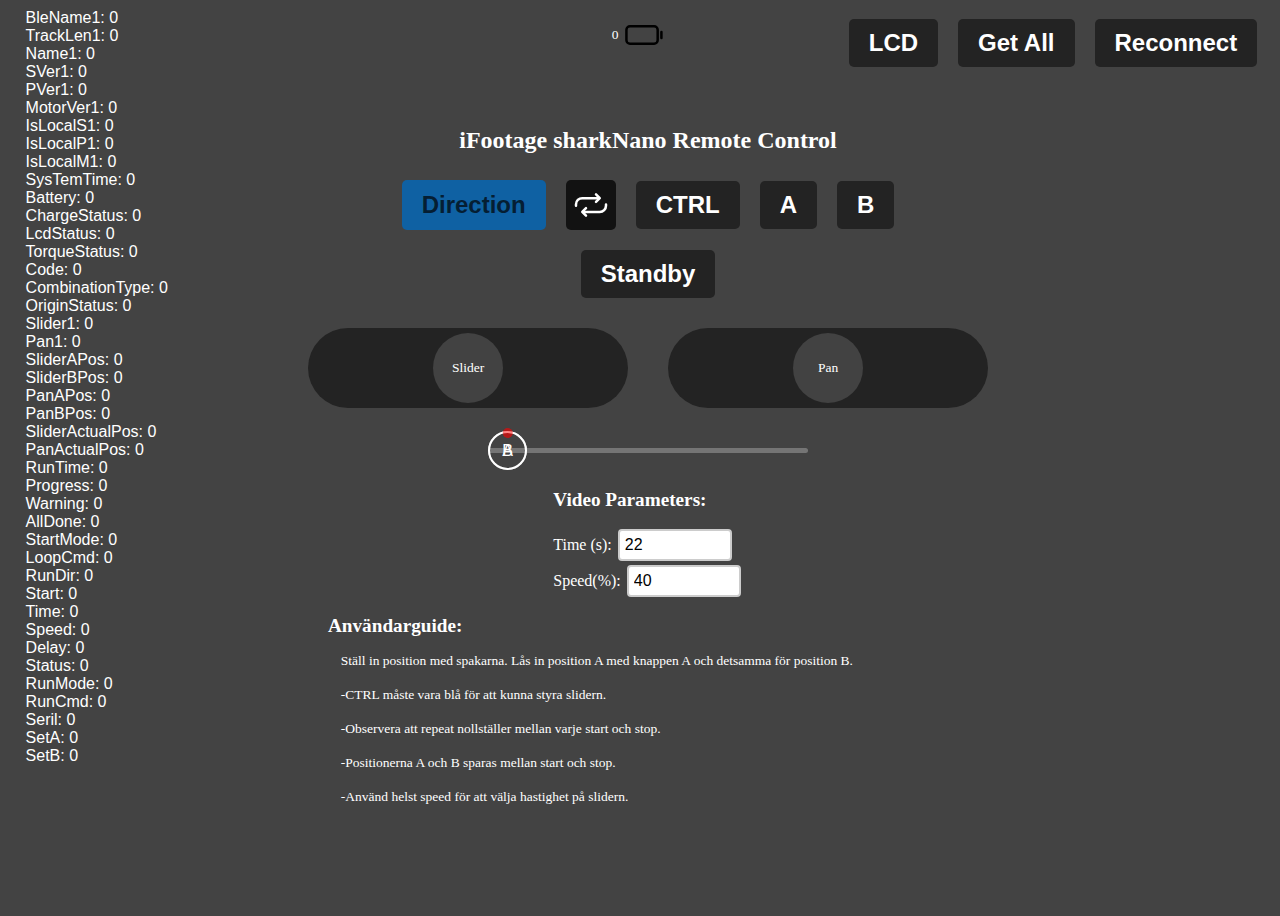
==== data/index.html @ 246dff85 "Small update to the inputbox" ====
<!DOCTYPE html>
<html>
  <head>
    <meta name="viewport" content="width=device-width, initial-scale=1" />
    <link rel="stylesheet" type="text/css" href="style.css" />
  </head>

  <body>
    <script defer src="constants.js"></script>
    <script defer src="slider.js"></script>
    <script defer src="script.js"></script>
    <script src="gsap.min.js"></script>

    <h1>iFootage sharkNano Remote Control</h1>

    <div id="container">
      <button id="direction" onclick="directionButton()">Direction</button>
      <button id="loop" onclick="loopButton()">
        <img class="icons" src="./icons/repeat-outline.svg" alt="" />
      </button>

      <div class="button-row">
        <button class="btn" onclick="toggleCtrl()" id="btn-ctrl">CTRL</button>

        <button class="btn" onclick="toggleA()" id="btn-a">A</button>
        <button class="btn" onclick="toggleB()" id="btn-b">B</button>
      </div>
      <div id="serviceButtons">
        <button class="btn" onclick="toggleLCD()" id="btn-lcd">LCD</button>
        <button class="btn" id="GetAll" onclick="getAll()">Get All</button>
        <button class="btn" id="Reconnect" onclick="reconnectBluetooth()">
          Reconnect
        </button>
      </div>
    </div>

    <div id="startstopButtons">
      <button class="btn" onclick="standby()" id="btn-standby">Standby</button>
      <button class="btn" onclick="videoStart()" id="btn-videoStart">
        Start
      </button>
      <button class="btn" onclick="videoStop()" id="btn-videoStop">Stop</button>
    </div>

    <!-- Joysticks start here -->
    <div style="display: flex">
      <div class="joystick" id="sliderstick">
        <div>
          <p>Slider</p>
        </div>
      </div>

      <div class="joystick" id="panstick">
        <div>
          <p>Pan</p>
        </div>
      </div>
    </div>

    <div id="slider">
      <div class="panContainer" id="actual-panContainer">
        <div class="panBall"></div>
      </div>

      <div class="panContainer" id="A-panContainer">
        A
        <div class="panBall"></div>
      </div>

      <div class="panContainer" id="B-panContainer">
        B
        <div class="panBall"></div>
      </div>
    </div>

    <div class="info" id="information">
      <div id="properties"></div>
    </div>

    <div id="battery">
      <p id="batteryLevel">0</p>
      <img id="batteryLogo" src="./icons/bat/bat-dead.svg" alt="" />
      <p id="onTime"></p>
    </div>

    <div id="videoParams">
      <h2>Video Parameters:</h2>
      <span>Time (s): </span>
      <input
        class="input-field"
        type="number"
        name="Time"
        id="videoTime"
        min="10"
        max="1000"
        step="1"
        value="22"
        onchange="timeChanged()"
      />
      <br />
      <span>Speed(%): </span>
      <input
        class="input-field"
        type="number"
        name="Speed"
        id="videoSpeed"
        min="1"
        max="44"
        step="1"
        value="40"
        onchange="speedChanged()"
      />
    </div>

    <div id="howtouse">
      <h2>Användarguide:</h2>
      <p>
        Ställ in position med spakarna. Lås in position A med knappen A och
        detsamma för position B.
      </p>
      <br />
      <p>-CTRL måste vara blå för att kunna styra slidern.</p>
      <br />
      <p>-Observera att repeat nollställer mellan varje start och stop.</p>
      <br />
      <p>-Positionerna A och B sparas mellan start och stop.</p>
      <br />
      <p>-Använd helst speed för att välja hastighet på slidern.</p>
    </div>

    <!-- In work... -->
    <!-- <div class="dropdown" id="selectModeList">
    <span>Select Video Mode</span>
    <div class="dropdown-content">
      <button>TimeLapse</button>
      <button>Video</button>
      <button>Stop Motion (not implemented)</button>
    </div>
  </div> -->
  </body>
</html>
---- data/style.css ----
body {
  width: 100vw;
  height: 100vh;

  display: flex;
  justify-content: center;
  align-items: center;
  flex-direction: column;

  overflow: hidden;

  background-color: #434343;
  color: #fff;

  font-family: 'Roboto', sans-serif;
}

button {
  background-color: rgb(15, 97, 163);
  color: rgb(5, 30, 51);

  border: none;
  border-radius: 5px;

  padding: 10px 20px;
  margin: 10px;

  font-size: 1.5rem;
  font-weight: 600;
}

.button-row {
  display: flex;
  justify-content: center;
  align-items: center;
}



.joystick {
  width: 320px;
  height: 80px;

  border-radius: 50px;
  background-color: #232323;

  display: flex;

  justify-content: center;
  align-items: center;

  margin: 20px;
}

.joystick div {
  display: flex;

  justify-content: center;
  align-items: center;

  width: 70px;
  height: 70px;

  border-radius: 50%;
  background-color: #424242;

  transform: translateX(var(--jd));
}


.joystick:not(.moving) div {
  transition: transform 0.2s ease-in-out;
}


#slider{
  width: 320px;
  height: 5px;
  border-radius: 50px;
  background-color: #FFF4;

  margin: 20px;

  z-index: -1;

  display: flex;
  justify-content: left;
  align-items: center;
  
  /* transition: transform 0.4s linear; */
}



.panContainer {
  width: 35px;
  height: 35px;
  border-radius: 50%;
  border: 2px solid white;
  background-color: transparent;
  display: flex;
  position: absolute;
  justify-content: center;
  align-items: center;
  transition: transform 0.1s linear;
}

#actual-panContainer {
  transform: translateX(var(--pos)) rotate(var(--rot));
}

#A-panContainer {
  transform: translateX(var(--pos)) rotate(var(--rot));
  border: 2px solid #FFF4;
}

#B-panContainer {
  transform: translateX(var(--pos)) rotate(var(--rot));
  border: 2px solid #FFF4;
}


.panBall {
  width: 30%;
  height: 30%;
  border-radius: 50%;
  background-color: #F004;
  display: flex;
  justify-content: center;
  align-items: center;
  position: absolute;
  top: calc(50% - 65%); /* Adjust the offset as needed */
  left: 50%;
  transform: translateX(-50%);
}

.letter {
  position: absolute;
  top: calc(100% + 10px); /* Adjust the offset as needed */
  left: 50%;
  transform: translateX(-50%);
  font-size: 16px; /* Adjust the font size as needed */
  color: #000; /* Adjust the color as needed */
}

p {
  margin: 0 1vw 0 1vw;
  font-family: source code pro;
  font-size: 1.5vh;
}

span {
  font-family: source code pro;
}

h {
  font-family: source code pro;
  font-size: 2vh;
}

#howtouse {
  position: relative;
  /* top: 10vh;
  right: -10vw; */
  width: 50vw;
  left: auto;
}

#information {
  position: absolute;
  left: 2vw;
  top: 1vh;
  padding: 0;
  margin: 0;
  #properties{
    font-size: medium;
  }
}
.info > * {
  margin: 0;
}

#videoParams {
  position: relative;

}

#serviceButtons {
  display: flex;
  position: absolute;
  top: 1vh;
  right: 1vw;
}

#container {
  display: flex;
  justify-content: center;
}

#startstopButtons {
  display: flex;
  position: relative;
  justify-content: center;
}

.btn {
  background-color: #232323;
  color: #fff;
}

.btn[data-state="1"] {
  background-color: rgb(15, 97, 163);
  color: rgb(5, 30, 51);
}

h1 {
  font-family: source code pro;
  font-size:x-large;
}

h2 {
  font-family: source code pro;
  font-size: larger;
}


#loop {
  position: relative;
  display: flex;
  justify-content: center;
  align-items: center;
  width: 50px;
  height: 50px;
  background: #121212;
}

#direction {
  position: relative;
}



#battery {
  position: absolute;
  top: 10px;
  display: flex;
  justify-content: center;
  align-items: center;
  border-radius: 0.5vh;
  width: 50px;
  height: 50px;
  background: transparent;
}

#batteryLevel {
  margin: 5px;
}

img {
  width: 40px;
  height: 40px;
}

.input-field {
  width: 100px;
  margin: 2px;
  padding: 5px;
  border: 2px solid #ccc;
  border-radius: 4px;
  font-size: 16px;
}

.input-field:focus {
  outline: none;
  border-color: #2196F3;
  box-shadow: 0 0 5px #2196F3;
}
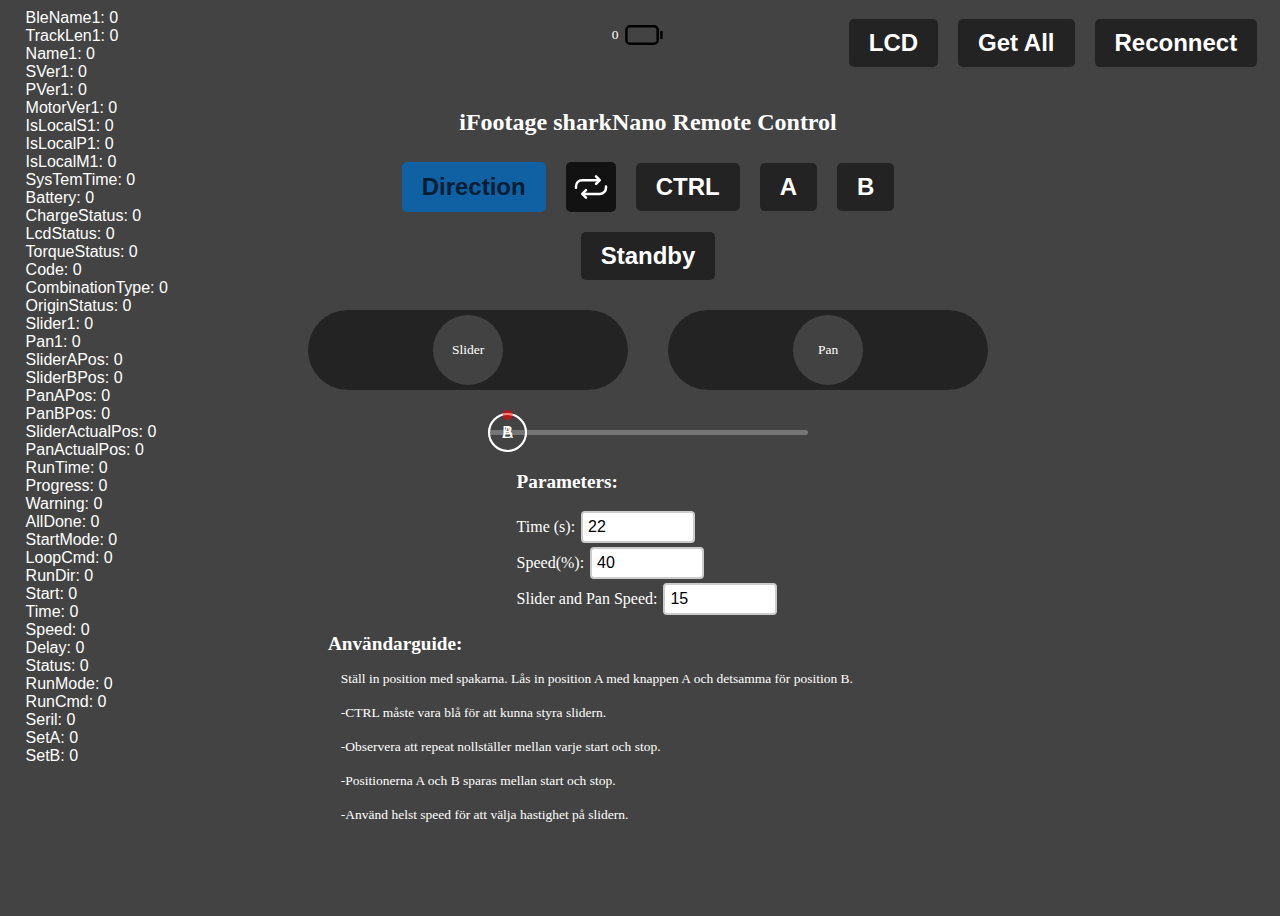
==== commit 4f96d8b1: "Added http control. E.g. messages from companion." ====
--- a/data/index.html
+++ b/data/index.html
@@ -15,7 +15,7 @@
 
     <div id="container">
       <button id="direction" onclick="directionButton()">Direction</button>
-      <button id="loop" onclick="loopButton()">
+      <button id="loopButton" onclick="videoLoop()">
         <img class="icons" src="./icons/repeat-outline.svg" alt="" />
       </button>
 
@@ -84,7 +84,7 @@
     </div>
 
     <div id="videoParams">
-      <h2>Video Parameters:</h2>
+      <h2>Parameters:</h2>
       <span>Time (s): </span>
       <input
         class="input-field"
@@ -109,6 +109,19 @@
         step="1"
         value="40"
         onchange="speedChanged()"
+      />
+      <br />
+      <span>Slider and Pan Speed: </span>
+      <input
+        class="input-field"
+        type="number"
+        name="sliderpanSpeed"
+        id="sliderpanSpeed"
+        min="1"
+        max="20"
+        step="1"
+        value="15"
+        onchange="sliderpanspeedChanged()"
       />
     </div>
 
--- a/data/style.css
+++ b/data/style.css
@@ -224,7 +224,7 @@
 }
 
 
-#loop {
+#loopButton {
   position: relative;
   display: flex;
   justify-content: center;
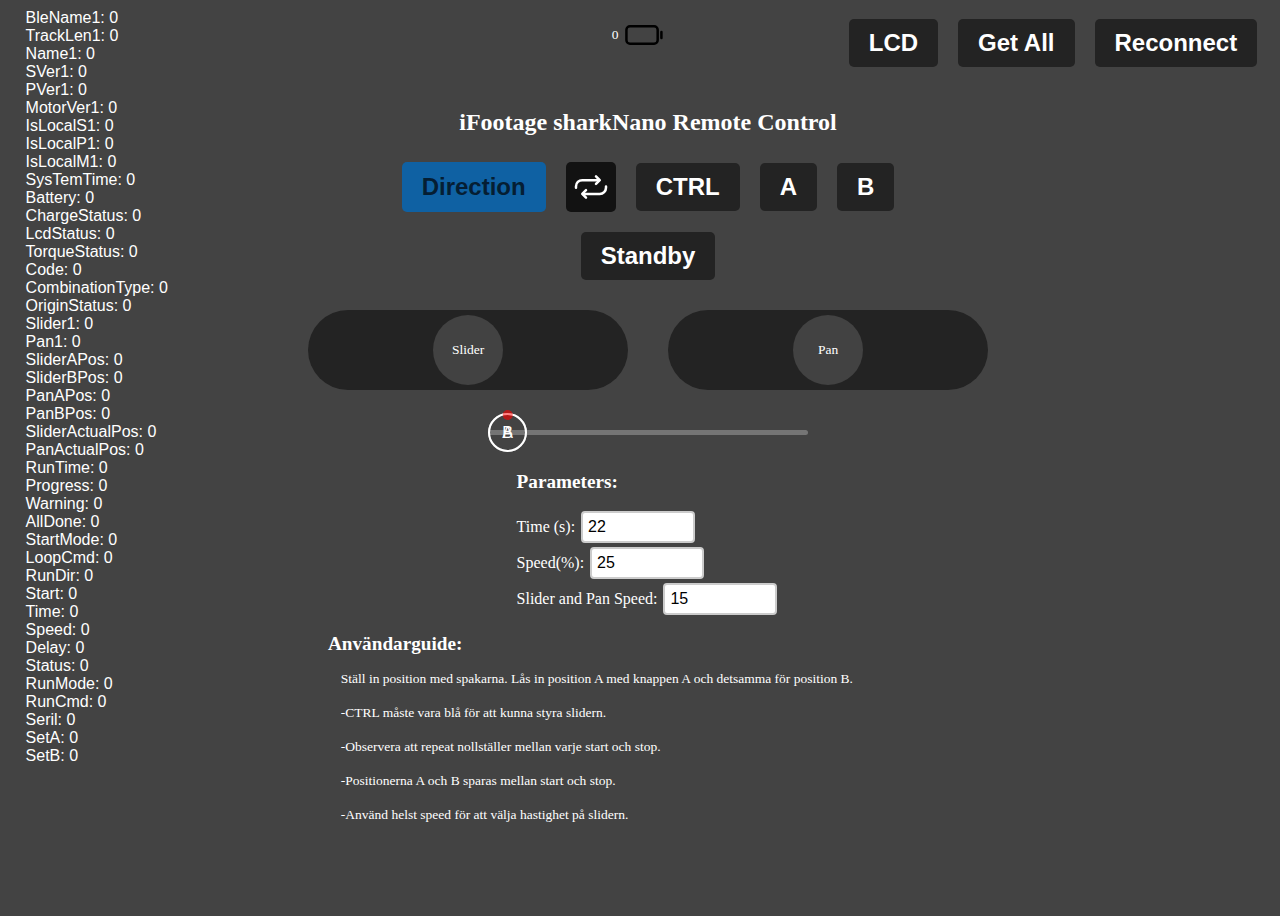
==== commit ea11b77b: "Refined speedcalc, rework reconnect ble" ====
--- a/data/index.html
+++ b/data/index.html
@@ -9,7 +9,7 @@
     <script defer src="constants.js"></script>
     <script defer src="slider.js"></script>
     <script defer src="script.js"></script>
-    <script src="gsap.min.js"></script>
+    <script defer src="gsap.min.js"></script>
 
     <h1>iFootage sharkNano Remote Control</h1>
 
@@ -107,7 +107,7 @@
         min="1"
         max="44"
         step="1"
-        value="40"
+        value="25"
         onchange="speedChanged()"
       />
       <br />
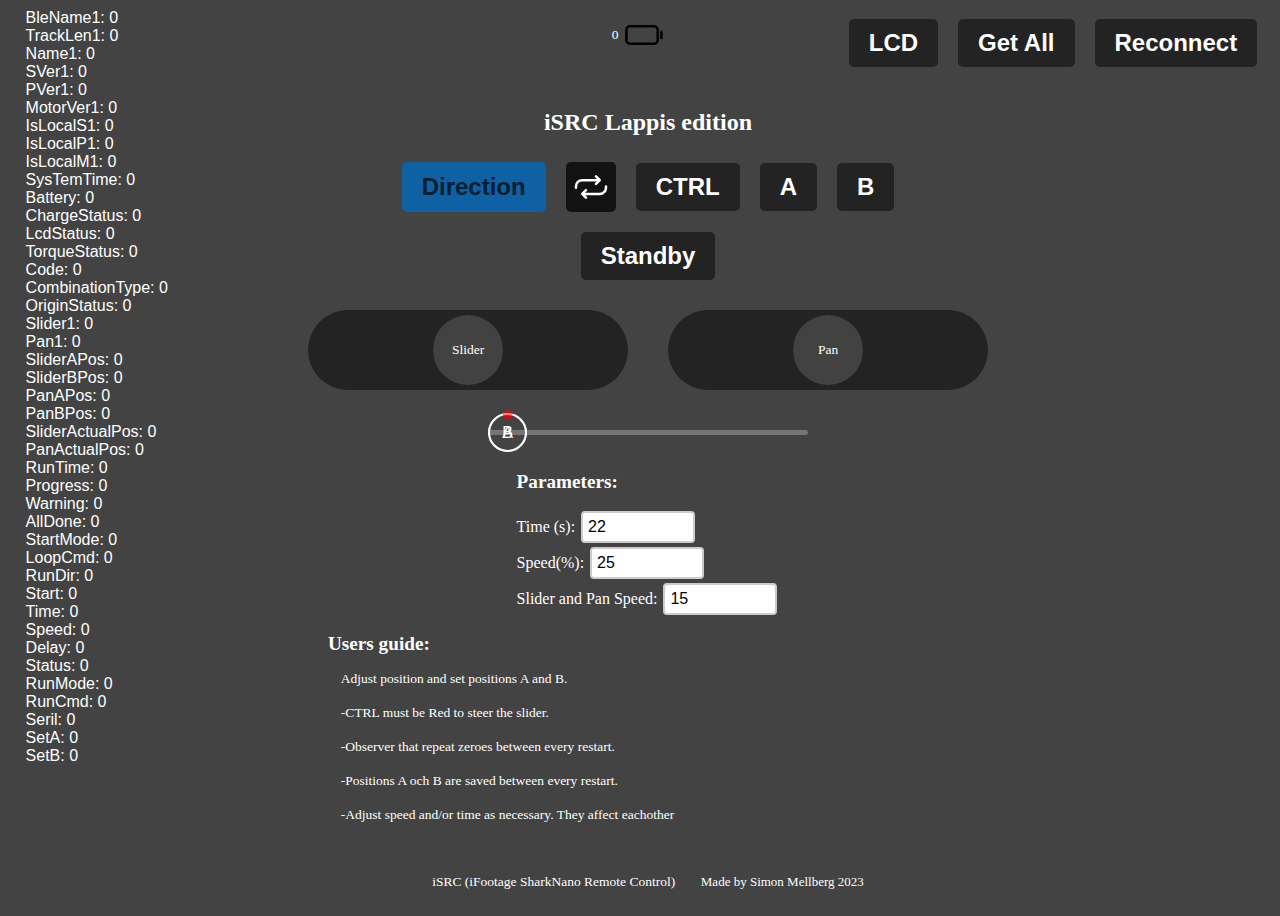
==== commit e674ce3f: "Added author" ====
--- a/data/index.html
+++ b/data/index.html
@@ -11,7 +11,7 @@
     <script defer src="script.js"></script>
     <script defer src="gsap.min.js"></script>
 
-    <h1>iFootage sharkNano Remote Control</h1>
+    <h1>iSRC Lappis edition</h1>
 
     <div id="container">
       <button id="direction" onclick="directionButton()">Direction</button>
@@ -126,19 +126,16 @@
     </div>
 
     <div id="howtouse">
-      <h2>Användarguide:</h2>
-      <p>
-        Ställ in position med spakarna. Lås in position A med knappen A och
-        detsamma för position B.
-      </p>
+      <h2>Users guide:</h2>
+      <p>Adjust position and set positions A and B.</p>
       <br />
-      <p>-CTRL måste vara blå för att kunna styra slidern.</p>
+      <p>-CTRL must be Red to steer the slider.</p>
       <br />
-      <p>-Observera att repeat nollställer mellan varje start och stop.</p>
+      <p>-Observer that repeat zeroes between every restart.</p>
       <br />
-      <p>-Positionerna A och B sparas mellan start och stop.</p>
+      <p>-Positions A och B are saved between every restart.</p>
       <br />
-      <p>-Använd helst speed för att välja hastighet på slidern.</p>
+      <p>-Adjust speed and/or time as necessary. They affect eachother</p>
     </div>
 
     <!-- In work... -->
@@ -151,4 +148,9 @@
     </div>
   </div> -->
   </body>
+  <footer id="footer">
+    <p>iSRC (iFootage SharkNano Remote Control)</p>
+    <br />
+    <p id="author">Made by Simon Mellberg 2023</p>
+  </footer>
 </html>
--- a/data/style.css
+++ b/data/style.css
@@ -274,4 +274,18 @@
   outline: none;
   border-color: #2196F3;
   box-shadow: 0 0 5px #2196F3;
+}
+
+#footer {
+  position: absolute;
+  font-family: source-code-pro;
+  margin: 0;
+  bottom: 1vh;
+  display: flex;
+  align-items: center;
+  justify-content: center;
+
+  #author{
+    font-size: small;
+  }
 }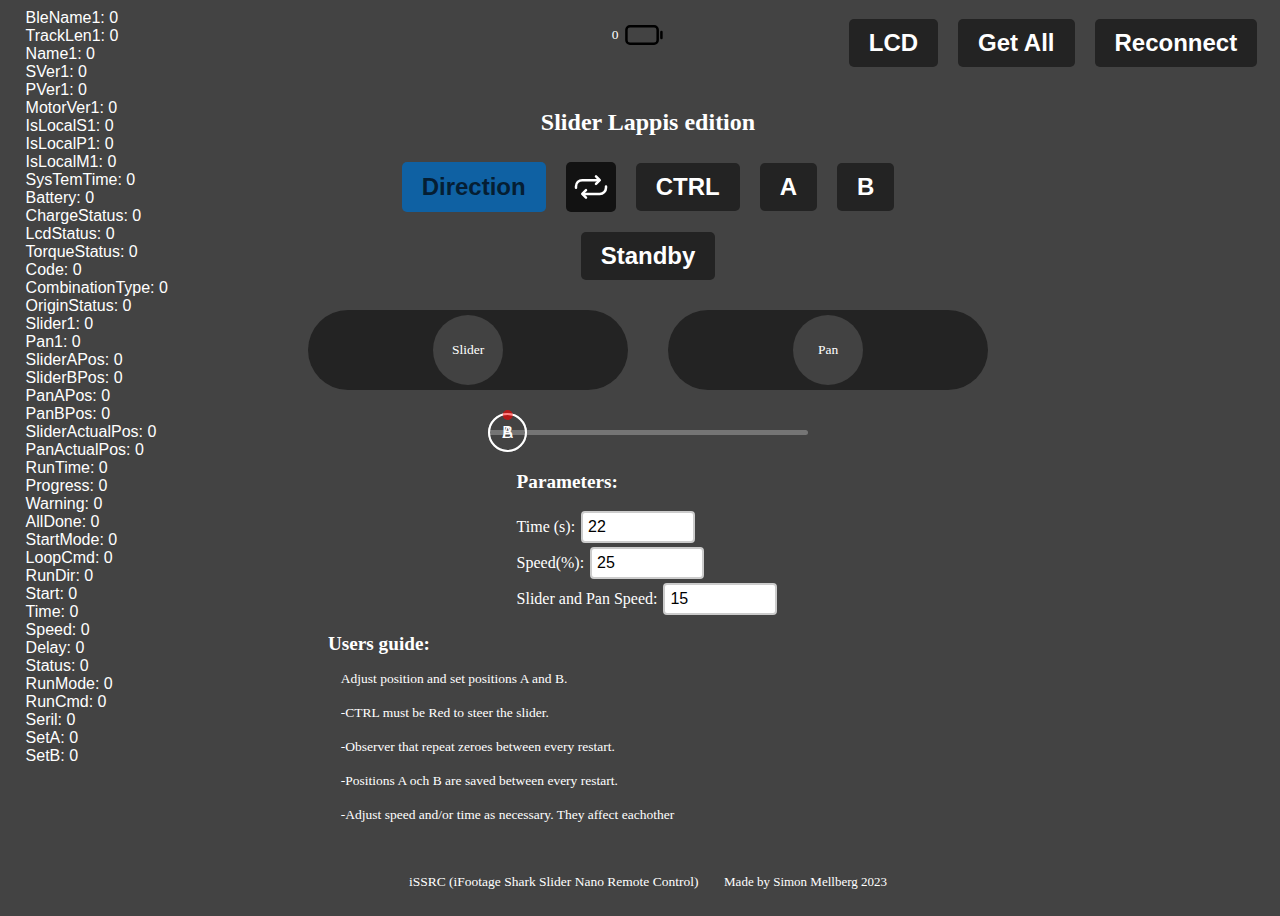
==== commit e3efc227: "Added control for setting A and B before start." ====
--- a/data/index.html
+++ b/data/index.html
@@ -11,7 +11,7 @@
     <script defer src="script.js"></script>
     <script defer src="gsap.min.js"></script>
 
-    <h1>iSRC Lappis edition</h1>
+    <h1>Slider Lappis edition</h1>
 
     <div id="container">
       <button id="direction" onclick="directionButton()">Direction</button>
@@ -149,7 +149,7 @@
   </div> -->
   </body>
   <footer id="footer">
-    <p>iSRC (iFootage SharkNano Remote Control)</p>
+    <p>iSSRC (iFootage Shark Slider Nano Remote Control)</p>
     <br />
     <p id="author">Made by Simon Mellberg 2023</p>
   </footer>
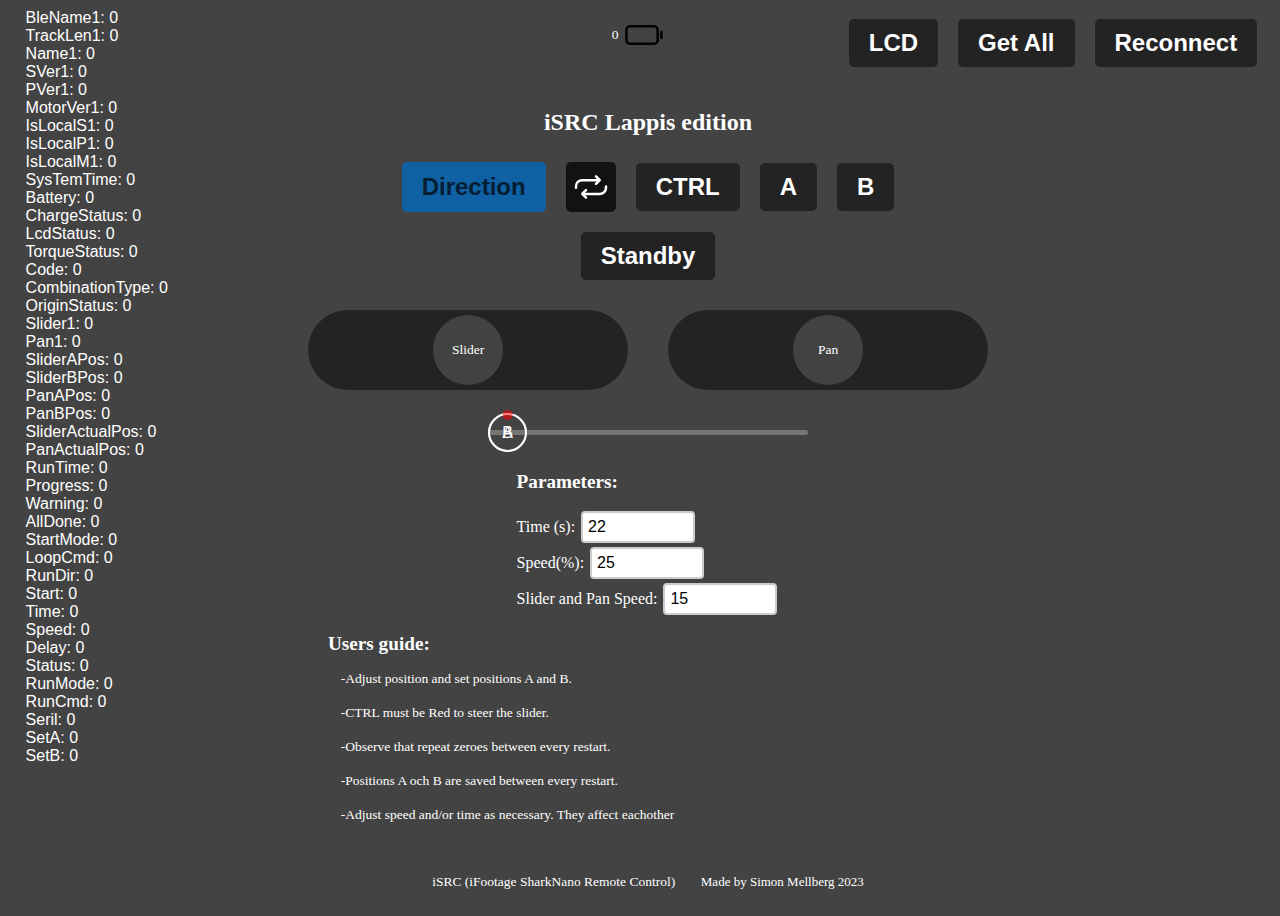
==== commit c2acbb16: "Fix: Spelling" ====
--- a/data/index.html
+++ b/data/index.html
@@ -11,7 +11,7 @@
     <script defer src="script.js"></script>
     <script defer src="gsap.min.js"></script>
 
-    <h1>Slider Lappis edition</h1>
+    <h1>iSRC Lappis edition</h1>
 
     <div id="container">
       <button id="direction" onclick="directionButton()">Direction</button>
@@ -127,11 +127,11 @@
 
     <div id="howtouse">
       <h2>Users guide:</h2>
-      <p>Adjust position and set positions A and B.</p>
+      <p>-Adjust position and set positions A and B.</p>
       <br />
       <p>-CTRL must be Red to steer the slider.</p>
       <br />
-      <p>-Observer that repeat zeroes between every restart.</p>
+      <p>-Observe that repeat zeroes between every restart.</p>
       <br />
       <p>-Positions A och B are saved between every restart.</p>
       <br />
@@ -149,7 +149,7 @@
   </div> -->
   </body>
   <footer id="footer">
-    <p>iSSRC (iFootage Shark Slider Nano Remote Control)</p>
+    <p>iSRC (iFootage SharkNano Remote Control)</p>
     <br />
     <p id="author">Made by Simon Mellberg 2023</p>
   </footer>
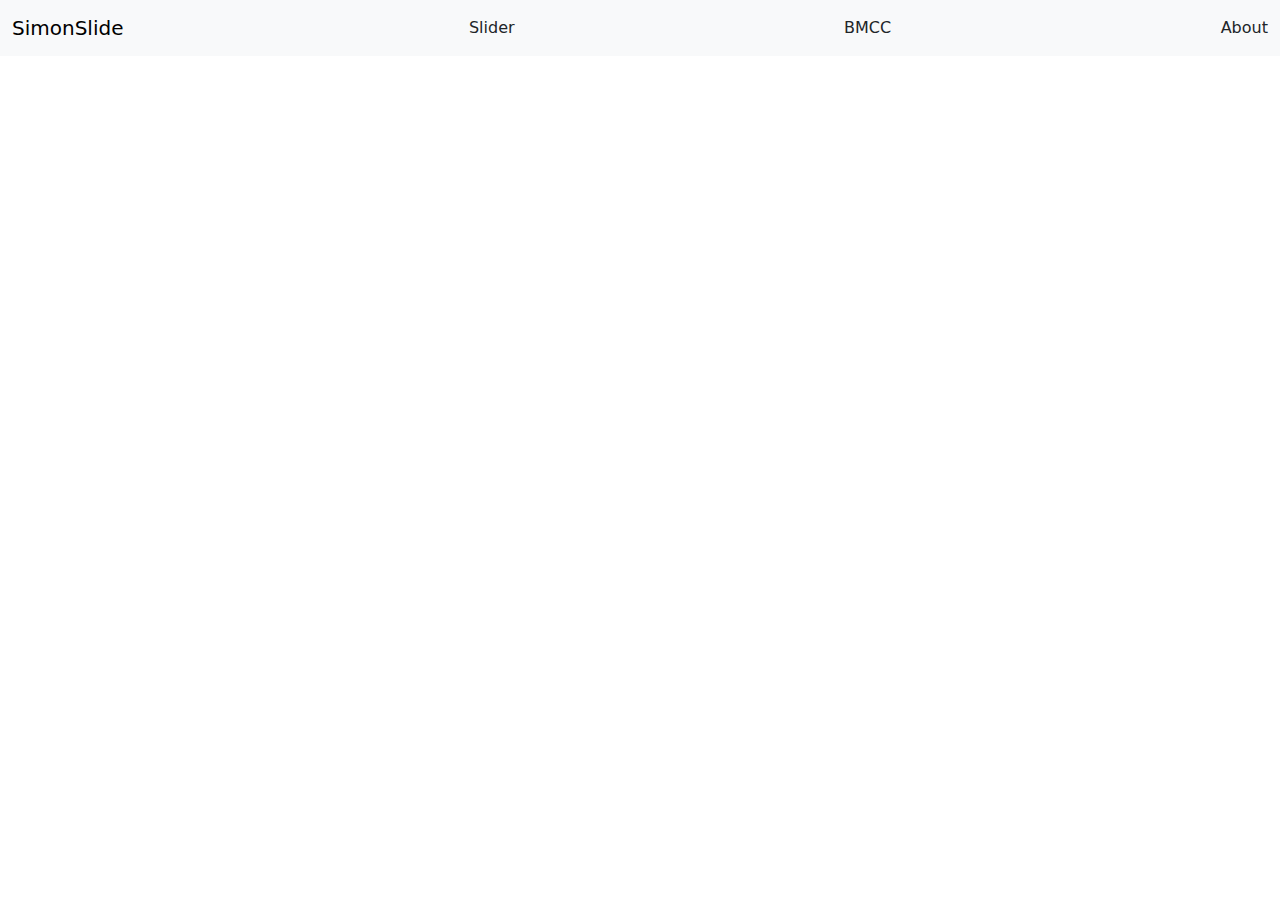
==== commit 1d916c34: "Reformat project. Work in progress..." ====
--- a/data/index.html
+++ b/data/index.html
@@ -3,6 +3,7 @@
   <head>
     <meta name="viewport" content="width=device-width, initial-scale=1" />
     <link rel="stylesheet" type="text/css" href="style.css" />
+    <link rel="stylesheet" href="/data/bootstrap/css/bootstrap.min.css">
   </head>
 
   <body>
@@ -10,10 +11,33 @@
     <script defer src="slider.js"></script>
     <script defer src="script.js"></script>
     <script defer src="gsap.min.js"></script>
-
-    <h1>iSRC Lappis edition</h1>
-
-    <div id="container">
+    <script defer src="/data/bootstrap/js/bootstrap.min.js"></script>
+
+    <!-- <h1>Slider Lappis edition</h1> -->
+
+    <nav class="navbar navbar-expand-lg bg-body-tertiary">
+      <div class="container-fluid">
+        <a class="navbar-brand" href="#">SimonSlide</a>
+          <a class="nav-link active" aria-current="page" href="/data/index.html">Slider</a>
+          <a class="nav-link" href="/data/src/bmcc.html">BMCC</a>
+          <a class="nav-link" href="/data/src/about.html">About</a>
+      </div>
+    </nav>
+
+    
+
+    
+
+
+
+
+
+
+
+
+
+
+  <!-- <div id="container">
       <button id="direction" onclick="directionButton()">Direction</button>
       <button id="loopButton" onclick="videoLoop()">
         <img class="icons" src="./icons/repeat-outline.svg" alt="" />
@@ -31,6 +55,9 @@
         <button class="btn" id="Reconnect" onclick="reconnectBluetooth()">
           Reconnect
         </button>
+        <button class="btn" id="ReconnectBLE" onclick="reconnectBLE()">
+          Reconnect BLE
+        </button>
       </div>
     </div>
 
@@ -40,9 +67,12 @@
         Start
       </button>
       <button class="btn" onclick="videoStop()" id="btn-videoStop">Stop</button>
-    </div>
-
-    <!-- Joysticks start here -->
+      <button class="btn" onclick="sendBMCCdata()" id="btn-bmccdata">
+        BMCC
+      </button>
+    </div>
+
+ 
     <div style="display: flex">
       <div class="joystick" id="sliderstick">
         <div>
@@ -125,32 +155,61 @@
       />
     </div>
 
+    <div>
+      <br />
+      <span>BMCC Shutter: </span>
+      <input
+        class="input-field"
+        type="range"
+        name="BMCC"
+        id="BMCCShutter"
+        min="353"
+        max="1696"
+        step="1"
+        value="1024"
+        onchange="BMCCparams()"
+      />
+    </div>
+    <div>
+      <div>ShutterAngle
+        <button onclick="BMCC('ShutterAngle', 1696)">+</button>
+        <button onclick="BMCC('ShutterAngle', 353)">-</button>
+      </div>
+      <div>WhiteBalance
+        <button onclick="BMCC('WhiteBalance', 1696)">+</button>
+        <button onclick="BMCC('WhiteBalance', 353)">-</button>
+      </div>  
+      <div>
+        <button onclick="BMCC('ISO', 1696)">ISO UP</button>
+        <button onclick="BMCC('ISO', 353)">DOWN</button>
+      </div>  
+    </div>
     <div id="howtouse">
       <h2>Users guide:</h2>
-      <p>-Adjust position and set positions A and B.</p>
+      <p>Adjust position and set positions A and B.</p>
       <br />
       <p>-CTRL must be Red to steer the slider.</p>
       <br />
-      <p>-Observe that repeat zeroes between every restart.</p>
+      <p>-Observer that repeat zeroes between every restart.</p>
       <br />
       <p>-Positions A och B are saved between every restart.</p>
       <br />
       <p>-Adjust speed and/or time as necessary. They affect eachother</p>
     </div>
 
-    <!-- In work... -->
-    <!-- <div class="dropdown" id="selectModeList">
+
     <span>Select Video Mode</span>
     <div class="dropdown-content">
       <button>TimeLapse</button>
       <button>Video</button>
       <button>Stop Motion (not implemented)</button>
     </div>
-  </div> -->
-  </body>
+  </div>
+  
   <footer id="footer">
-    <p>iSRC (iFootage SharkNano Remote Control)</p>
+    <p>iSSRC (iFootage Shark Slider Nano Remote Control)</p>
     <br />
     <p id="author">Made by Simon Mellberg 2023</p>
-  </footer>
+  </footer> -->
+</body>
 </html>
--- a/data/style.css
+++ b/data/style.css
@@ -1,4 +1,4 @@
-body {
+/* body {
   width: 100vw;
   height: 100vh;
 
@@ -87,7 +87,7 @@
   justify-content: left;
   align-items: center;
   
-  /* transition: transform 0.4s linear; */
+
 }
 
 
@@ -129,18 +129,18 @@
   justify-content: center;
   align-items: center;
   position: absolute;
-  top: calc(50% - 65%); /* Adjust the offset as needed */
+  top: calc(50% - 65%);
   left: 50%;
   transform: translateX(-50%);
 }
 
 .letter {
   position: absolute;
-  top: calc(100% + 10px); /* Adjust the offset as needed */
+  top: calc(100% + 10px);
   left: 50%;
   transform: translateX(-50%);
-  font-size: 16px; /* Adjust the font size as needed */
-  color: #000; /* Adjust the color as needed */
+  font-size: 16px;
+  color: #000;
 }
 
 p {
@@ -158,13 +158,7 @@
   font-size: 2vh;
 }
 
-#howtouse {
-  position: relative;
-  /* top: 10vh;
-  right: -10vw; */
-  width: 50vw;
-  left: auto;
-}
+
 
 #information {
   position: absolute;
@@ -288,4 +282,4 @@
   #author{
     font-size: small;
   }
-}+} */